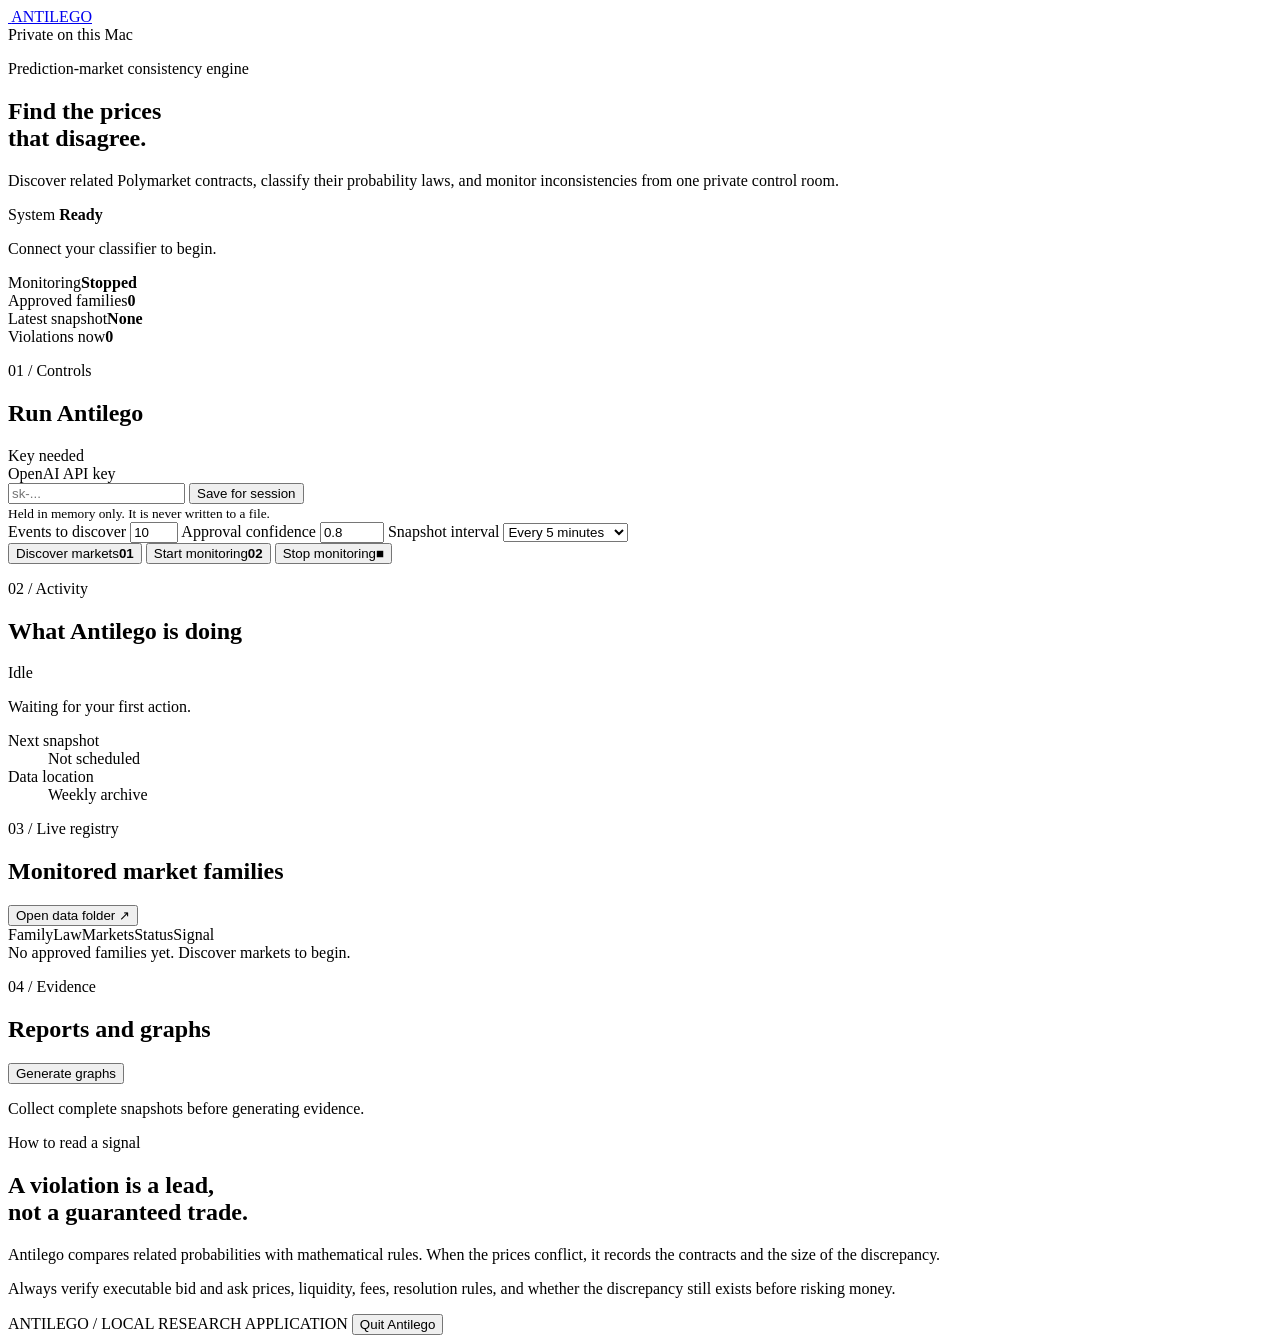
==== antilego/dashboard_static/index.html @ f0362522 "Add private local Antilego dashboard" ====
<!doctype html>
<html lang="en">
  <head>
    <meta charset="UTF-8" />
    <meta name="viewport" content="width=device-width, initial-scale=1" />
    <meta name="theme-color" content="#07100d" />
    <title>Antilego Local</title>
    <link rel="stylesheet" href="/static/app.css" />
    <script src="/static/app.js" defer></script>
  </head>
  <body>
    <header class="topbar">
      <a class="brand" href="#top" aria-label="Antilego dashboard home">
        <img src="/logo.png" alt="" />
        <span>ANTILEGO</span>
      </a>
      <div class="private-badge"><i></i> Private on this Mac</div>
    </header>

    <main id="top">
      <section class="hero">
        <div>
          <p class="eyebrow">Prediction-market consistency engine</p>
          <h1>Find the prices<br />that disagree.</h1>
          <p class="hero-copy">
            Discover related Polymarket contracts, classify their probability laws,
            and monitor inconsistencies from one private control room.
          </p>
        </div>
        <div class="hero-status">
          <span class="status-label">System</span>
          <strong id="hero-status">Ready</strong>
          <p id="hero-message">Connect your classifier to begin.</p>
        </div>
      </section>

      <section class="metrics" aria-label="Current Antilego status">
        <article><span>Monitoring</span><strong id="metric-monitor">Stopped</strong></article>
        <article><span>Approved families</span><strong id="metric-families">0</strong></article>
        <article><span>Latest snapshot</span><strong id="metric-snapshot">None</strong></article>
        <article><span>Violations now</span><strong id="metric-violations">0</strong></article>
      </section>

      <section class="workspace-grid">
        <article class="panel controls-panel">
          <div class="panel-heading">
            <div><p>01 / Controls</p><h2>Run Antilego</h2></div>
            <span id="key-state" class="small-badge">Key needed</span>
          </div>

          <label class="field key-field">
            <span>OpenAI API key</span>
            <div class="input-action">
              <input id="api-key" type="password" autocomplete="off" placeholder="sk-..." />
              <button id="save-key" class="button secondary" type="button">Save for session</button>
            </div>
            <small>Held in memory only. It is never written to a file.</small>
          </label>

          <div class="settings-row">
            <label class="field">
              <span>Events to discover</span>
              <input id="discovery-limit" type="number" min="1" max="50" value="10" />
            </label>
            <label class="field">
              <span>Approval confidence</span>
              <input id="confidence" type="number" min="0" max="1" step="0.05" value="0.8" />
            </label>
            <label class="field">
              <span>Snapshot interval</span>
              <select id="interval">
                <option value="1">Every minute</option>
                <option value="5" selected>Every 5 minutes</option>
                <option value="15">Every 15 minutes</option>
                <option value="30">Every 30 minutes</option>
              </select>
            </label>
          </div>

          <div class="primary-actions">
            <button id="discover" class="button primary" type="button">
              <span>Discover markets</span><b>01</b>
            </button>
            <button id="start-monitor" class="button primary" type="button">
              <span>Start monitoring</span><b>02</b>
            </button>
            <button id="stop-monitor" class="button danger" type="button">
              <span>Stop monitoring</span><b>■</b>
            </button>
          </div>
        </article>

        <article class="panel activity-panel">
          <div class="panel-heading">
            <div><p>02 / Activity</p><h2>What Antilego is doing</h2></div>
            <span id="activity-state" class="small-badge neutral">Idle</span>
          </div>
          <div class="activity-orbit" aria-hidden="true"><i></i><i></i><i></i></div>
          <p id="activity-message" class="activity-message">Waiting for your first action.</p>
          <div class="progress-track"><i id="activity-progress"></i></div>
          <dl class="activity-details">
            <div><dt>Next snapshot</dt><dd id="next-snapshot">Not scheduled</dd></div>
            <div><dt>Data location</dt><dd id="data-location">Weekly archive</dd></div>
          </dl>
        </article>
      </section>

      <section class="panel markets-panel">
        <div class="panel-heading">
          <div><p>03 / Live registry</p><h2>Monitored market families</h2></div>
          <button id="open-folder" class="text-button" type="button">Open data folder ↗</button>
        </div>
        <div class="market-table" role="table" aria-label="Monitored market families">
          <div class="market-row table-header" role="row">
            <span>Family</span><span>Law</span><span>Markets</span><span>Status</span><span>Signal</span>
          </div>
          <div id="market-rows" class="market-rows">
            <div class="empty-state">No approved families yet. Discover markets to begin.</div>
          </div>
        </div>
      </section>

      <section class="panel reports-panel">
        <div class="panel-heading">
          <div><p>04 / Evidence</p><h2>Reports and graphs</h2></div>
          <button id="generate-graphs" class="button secondary" type="button">Generate graphs</button>
        </div>
        <p id="graphs-message" class="section-note">
          Collect complete snapshots before generating evidence.
        </p>
        <div id="graph-grid" class="graph-grid"></div>
      </section>

      <section class="explanation">
        <p>How to read a signal</p>
        <h2>A violation is a lead,<br />not a guaranteed trade.</h2>
        <div class="explanation-grid">
          <p>
            Antilego compares related probabilities with mathematical rules. When the
            prices conflict, it records the contracts and the size of the discrepancy.
          </p>
          <p>
            Always verify executable bid and ask prices, liquidity, fees, resolution
            rules, and whether the discrepancy still exists before risking money.
          </p>
        </div>
      </section>
    </main>

    <footer>
      <span>ANTILEGO / LOCAL RESEARCH APPLICATION</span>
      <button id="quit-app" class="text-button" type="button">Quit Antilego</button>
    </footer>
    <div id="toast" class="toast" role="status" aria-live="polite"></div>
  </body>
</html>
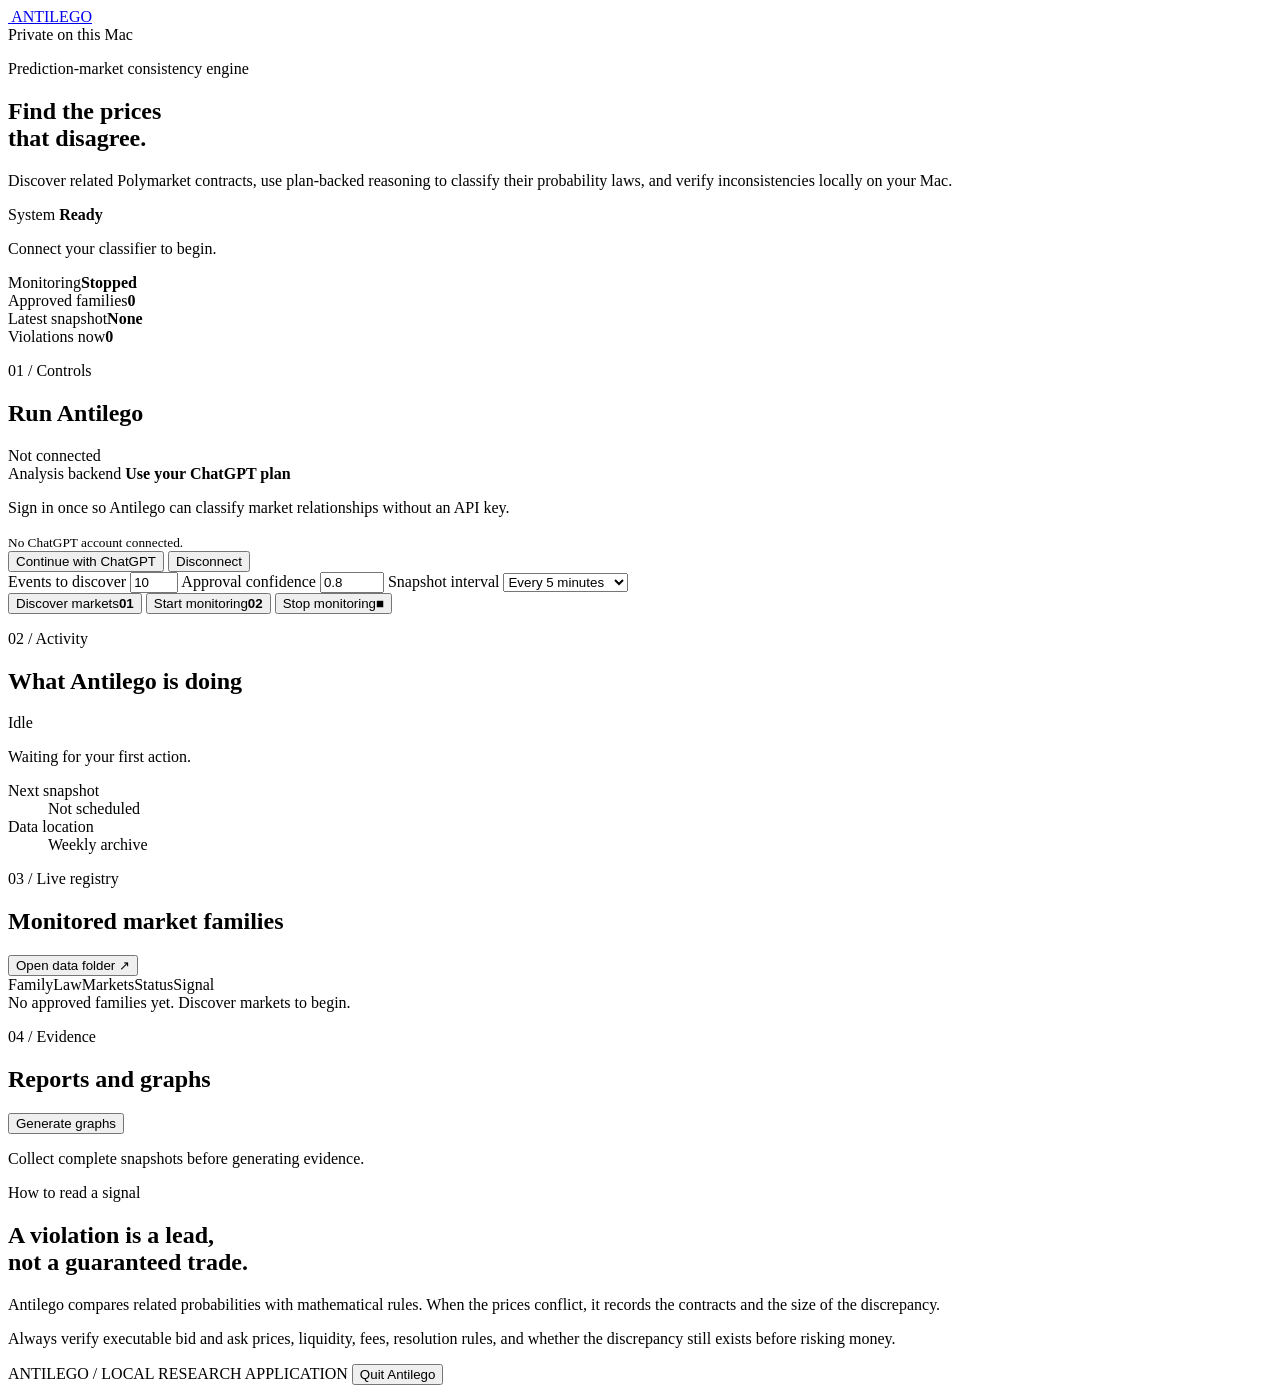
==== commit 718f04de: "Use ChatGPT plan for market classification" ====
--- a/antilego/dashboard_static/index.html
+++ b/antilego/dashboard_static/index.html
@@ -23,8 +23,8 @@
           <p class="eyebrow">Prediction-market consistency engine</p>
           <h1>Find the prices<br />that disagree.</h1>
           <p class="hero-copy">
-            Discover related Polymarket contracts, classify their probability laws,
-            and monitor inconsistencies from one private control room.
+            Discover related Polymarket contracts, use plan-backed reasoning to classify
+            their probability laws, and verify inconsistencies locally on your Mac.
           </p>
         </div>
         <div class="hero-status">
@@ -45,17 +45,25 @@
         <article class="panel controls-panel">
           <div class="panel-heading">
             <div><p>01 / Controls</p><h2>Run Antilego</h2></div>
-            <span id="key-state" class="small-badge">Key needed</span>
+            <span id="account-state" class="small-badge neutral">Not connected</span>
           </div>
 
-          <label class="field key-field">
-            <span>OpenAI API key</span>
-            <div class="input-action">
-              <input id="api-key" type="password" autocomplete="off" placeholder="sk-..." />
-              <button id="save-key" class="button secondary" type="button">Save for session</button>
+          <div class="account-connect">
+            <div class="account-copy">
+              <span>Analysis backend</span>
+              <strong>Use your ChatGPT plan</strong>
+              <p id="account-message">
+                Sign in once so Antilego can classify market relationships without an API key.
+              </p>
+              <small id="account-email">No ChatGPT account connected.</small>
             </div>
-            <small>Held in memory only. It is never written to a file.</small>
-          </label>
+            <div class="account-actions">
+              <button id="connect-chatgpt" class="button primary account-button" type="button">
+                Continue with ChatGPT
+              </button>
+              <button id="disconnect-chatgpt" class="button secondary" type="button">Disconnect</button>
+            </div>
+          </div>
 
           <div class="settings-row">
             <label class="field">
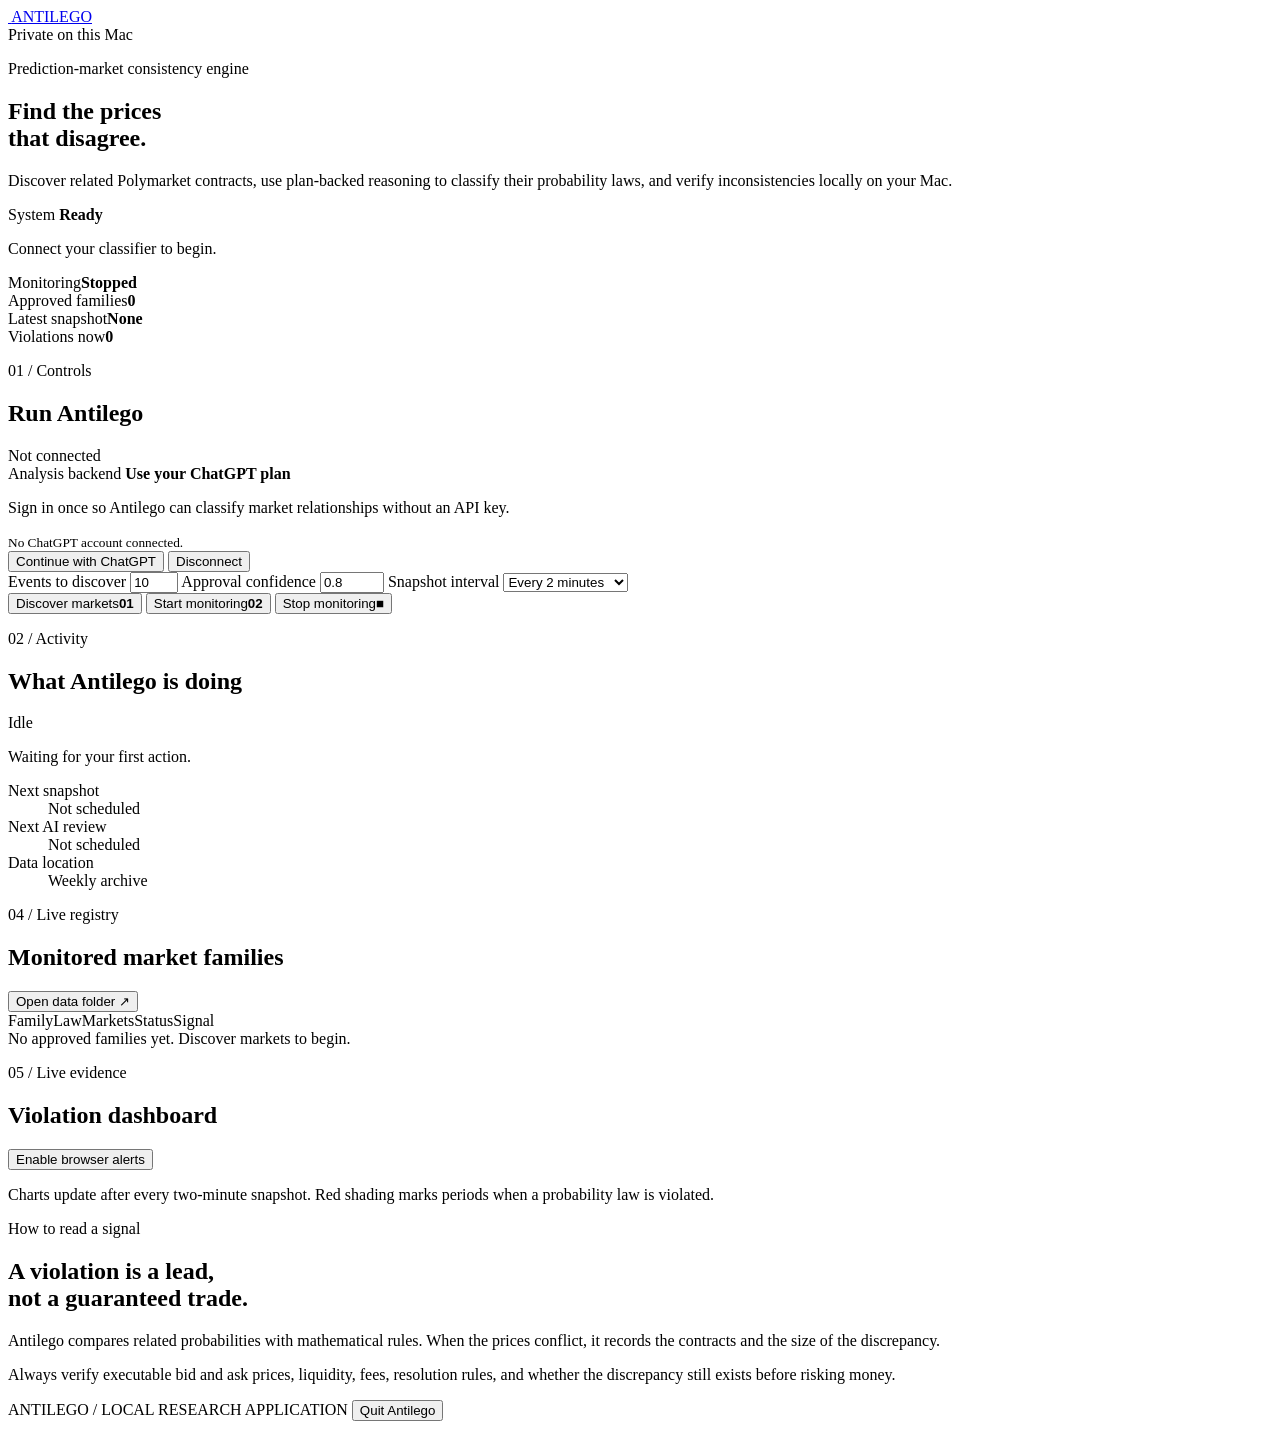
==== commit 0dbe82e7: "Add live monitoring dashboard and approval workflow" ====
--- a/antilego/dashboard_static/index.html
+++ b/antilego/dashboard_static/index.html
@@ -77,8 +77,8 @@
             <label class="field">
               <span>Snapshot interval</span>
               <select id="interval">
-                <option value="1">Every minute</option>
-                <option value="5" selected>Every 5 minutes</option>
+                <option value="2" selected>Every 2 minutes</option>
+                <option value="5">Every 5 minutes</option>
                 <option value="15">Every 15 minutes</option>
                 <option value="30">Every 30 minutes</option>
               </select>
@@ -108,14 +108,32 @@
           <div class="progress-track"><i id="activity-progress"></i></div>
           <dl class="activity-details">
             <div><dt>Next snapshot</dt><dd id="next-snapshot">Not scheduled</dd></div>
+            <div><dt>Next AI review</dt><dd id="next-discovery">Not scheduled</dd></div>
             <div><dt>Data location</dt><dd id="data-location">Weekly archive</dd></div>
           </dl>
         </article>
       </section>
 
+      <section id="approval-panel" class="panel approval-panel" hidden>
+        <div class="panel-heading">
+          <div><p>03 / Review</p><h2>Approve discovered event groups</h2></div>
+          <span id="approval-count" class="small-badge neutral">0 waiting</span>
+        </div>
+        <p class="section-note">
+          Antilego found and classified these groups. Select the ones you want monitored,
+          or approve every eligible group at once.
+        </p>
+        <div id="approval-list" class="approval-list"></div>
+        <div class="approval-actions">
+          <button id="approve-selected" class="button primary" type="button">Approve selected</button>
+          <button id="approve-all" class="button secondary" type="button">Approve all eligible</button>
+          <button id="dismiss-approval" class="text-button" type="button">Dismiss remaining</button>
+        </div>
+      </section>
+
       <section class="panel markets-panel">
         <div class="panel-heading">
-          <div><p>03 / Live registry</p><h2>Monitored market families</h2></div>
+          <div><p>04 / Live registry</p><h2>Monitored market families</h2></div>
           <button id="open-folder" class="text-button" type="button">Open data folder ↗</button>
         </div>
         <div class="market-table" role="table" aria-label="Monitored market families">
@@ -130,11 +148,11 @@
 
       <section class="panel reports-panel">
         <div class="panel-heading">
-          <div><p>04 / Evidence</p><h2>Reports and graphs</h2></div>
-          <button id="generate-graphs" class="button secondary" type="button">Generate graphs</button>
+          <div><p>05 / Live evidence</p><h2>Violation dashboard</h2></div>
+          <button id="enable-notifications" class="button secondary" type="button">Enable browser alerts</button>
         </div>
         <p id="graphs-message" class="section-note">
-          Collect complete snapshots before generating evidence.
+          Charts update after every two-minute snapshot. Red shading marks periods when a probability law is violated.
         </p>
         <div id="graph-grid" class="graph-grid"></div>
       </section>
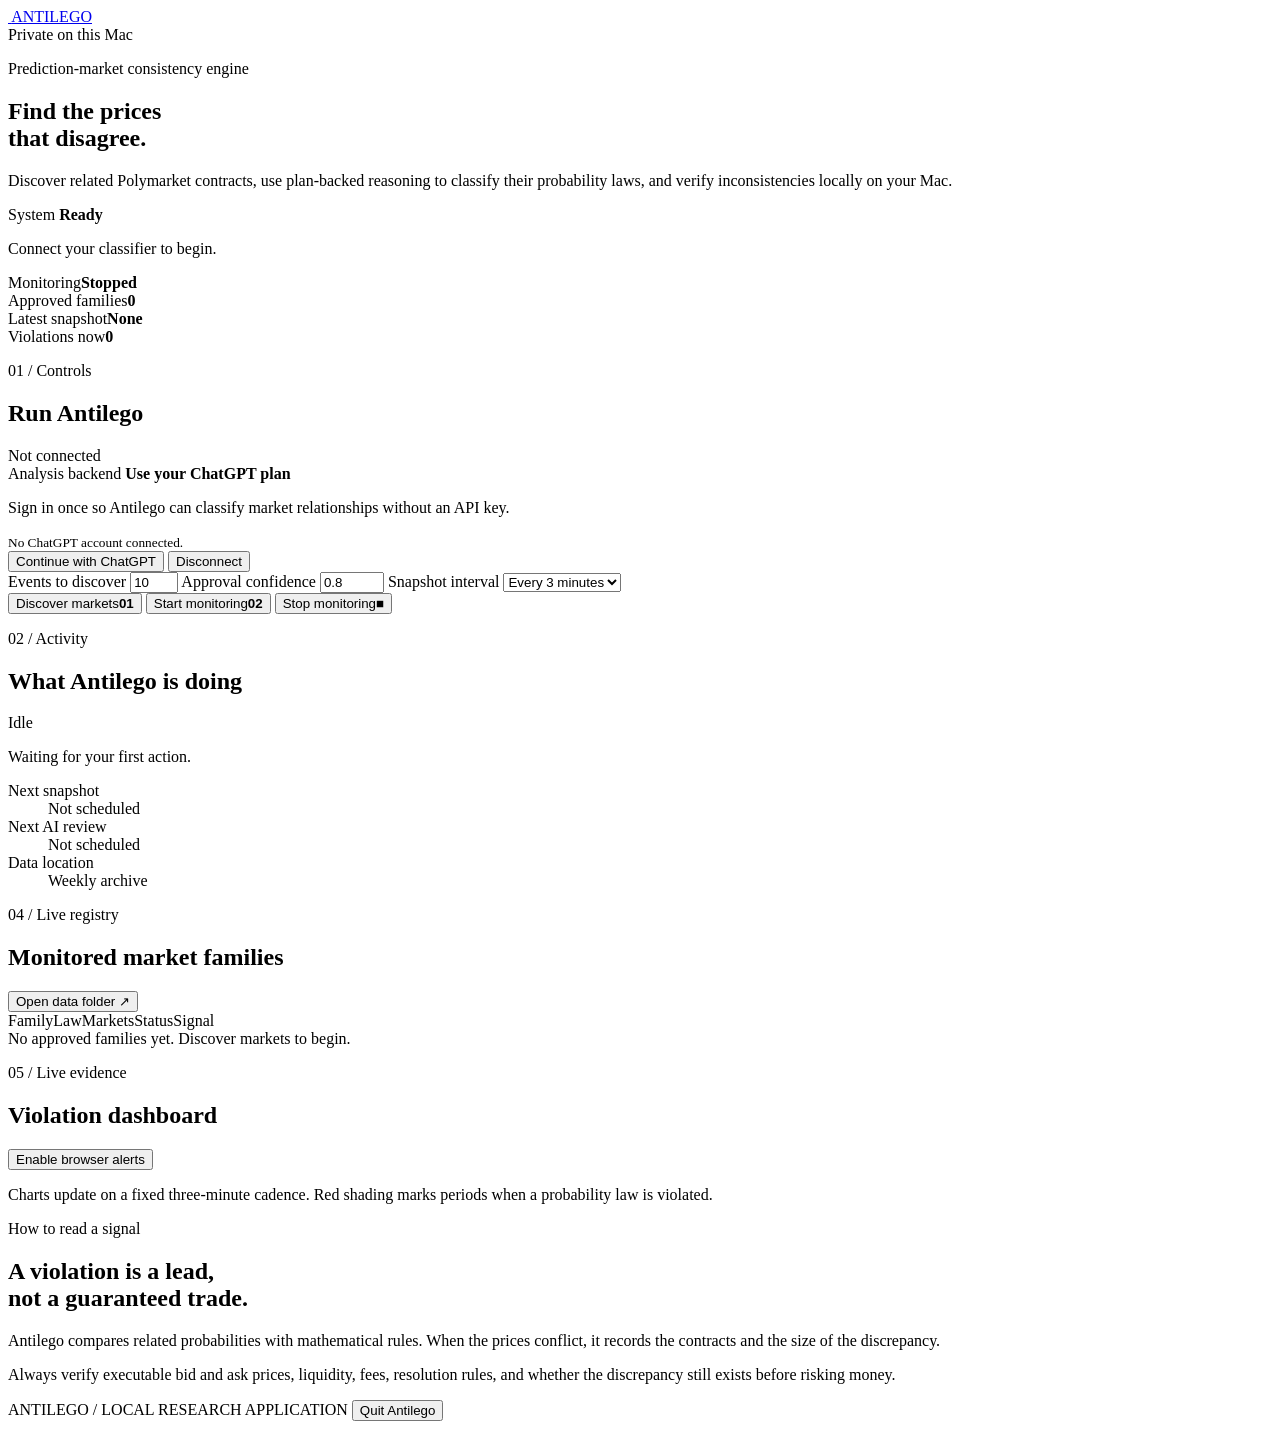
==== commit d5db3d75: "Refine monitoring cadence and chart semantics" ====
--- a/antilego/dashboard_static/index.html
+++ b/antilego/dashboard_static/index.html
@@ -3,7 +3,7 @@
   <head>
     <meta charset="UTF-8" />
     <meta name="viewport" content="width=device-width, initial-scale=1" />
-    <meta name="theme-color" content="#07100d" />
+    <meta name="theme-color" content="#050505" />
     <title>Antilego Local</title>
     <link rel="stylesheet" href="/static/app.css" />
     <script src="/static/app.js" defer></script>
@@ -77,10 +77,7 @@
             <label class="field">
               <span>Snapshot interval</span>
               <select id="interval">
-                <option value="2" selected>Every 2 minutes</option>
-                <option value="5">Every 5 minutes</option>
-                <option value="15">Every 15 minutes</option>
-                <option value="30">Every 30 minutes</option>
+                <option value="3" selected>Every 3 minutes</option>
               </select>
             </label>
           </div>
@@ -152,7 +149,7 @@
           <button id="enable-notifications" class="button secondary" type="button">Enable browser alerts</button>
         </div>
         <p id="graphs-message" class="section-note">
-          Charts update after every two-minute snapshot. Red shading marks periods when a probability law is violated.
+          Charts update on a fixed three-minute cadence. Red shading marks periods when a probability law is violated.
         </p>
         <div id="graph-grid" class="graph-grid"></div>
       </section>
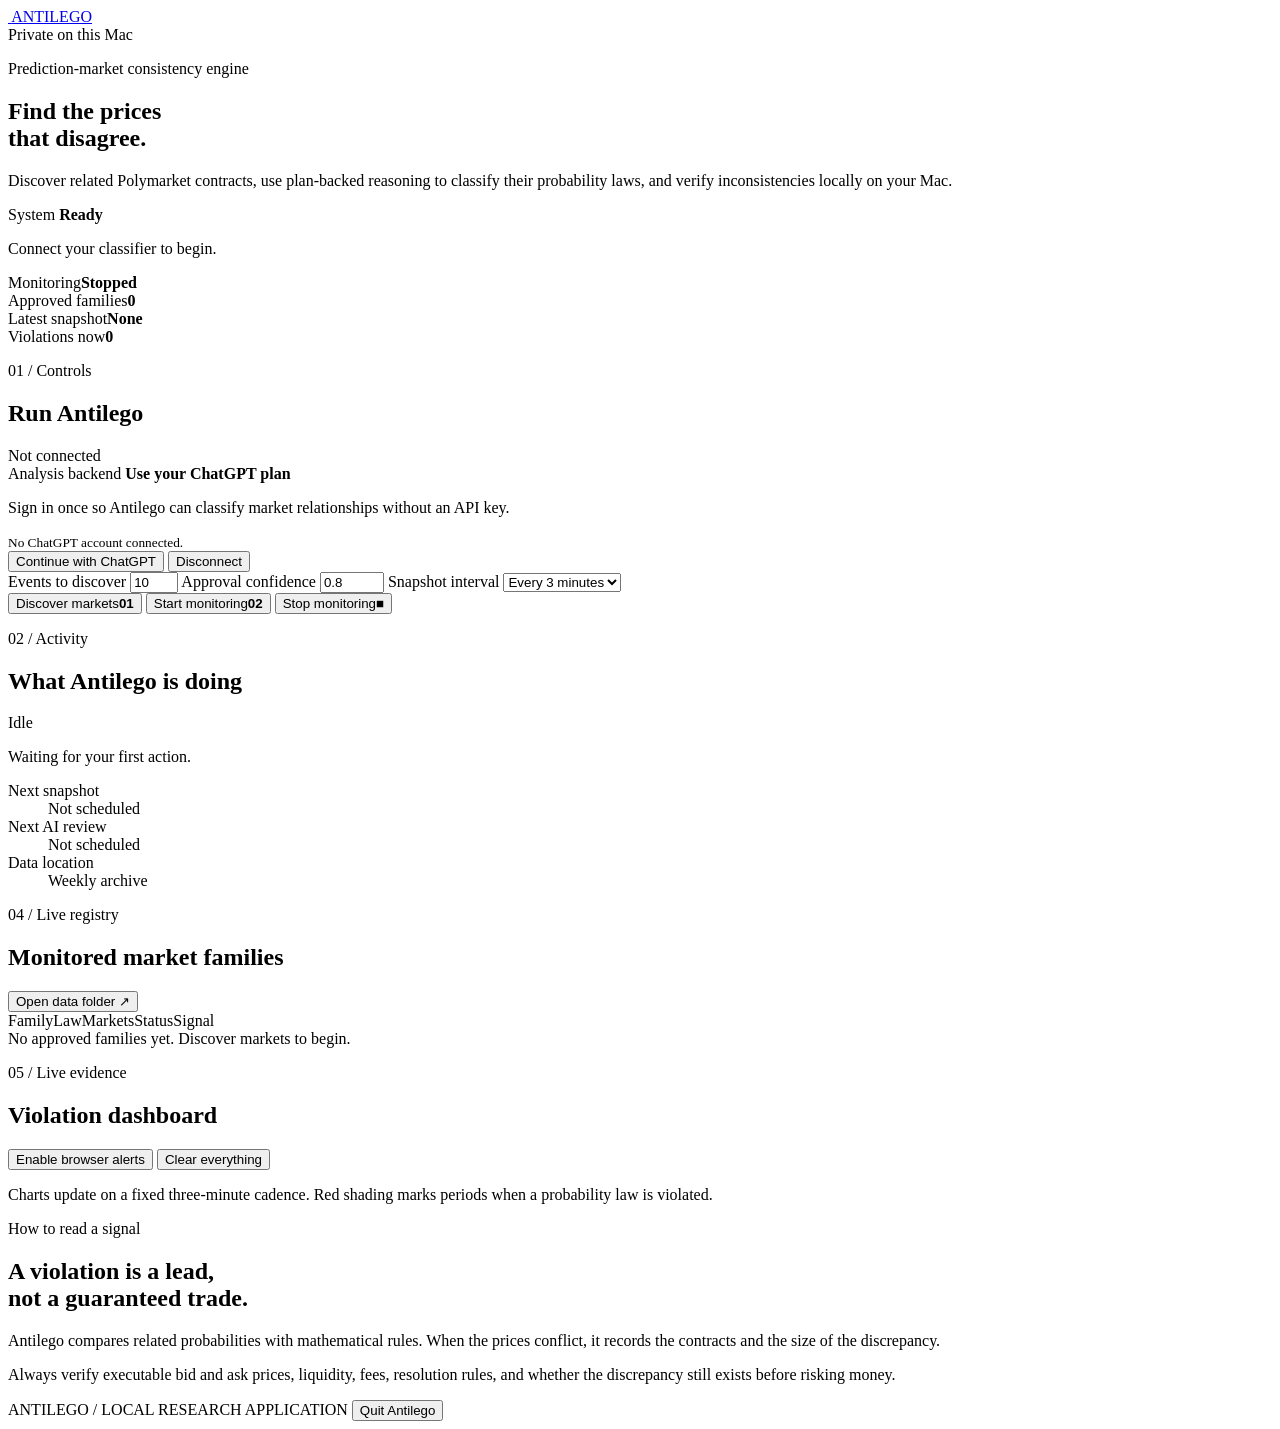
==== commit 0188da23: "Add live data reset controls" ====
--- a/antilego/dashboard_static/index.html
+++ b/antilego/dashboard_static/index.html
@@ -146,7 +146,10 @@
       <section class="panel reports-panel">
         <div class="panel-heading">
           <div><p>05 / Live evidence</p><h2>Violation dashboard</h2></div>
-          <button id="enable-notifications" class="button secondary" type="button">Enable browser alerts</button>
+          <div class="header-actions">
+            <button id="enable-notifications" class="button secondary" type="button">Enable browser alerts</button>
+            <button id="clear-all" class="button danger" type="button">Clear everything</button>
+          </div>
         </div>
         <p id="graphs-message" class="section-note">
           Charts update on a fixed three-minute cadence. Red shading marks periods when a probability law is violated.
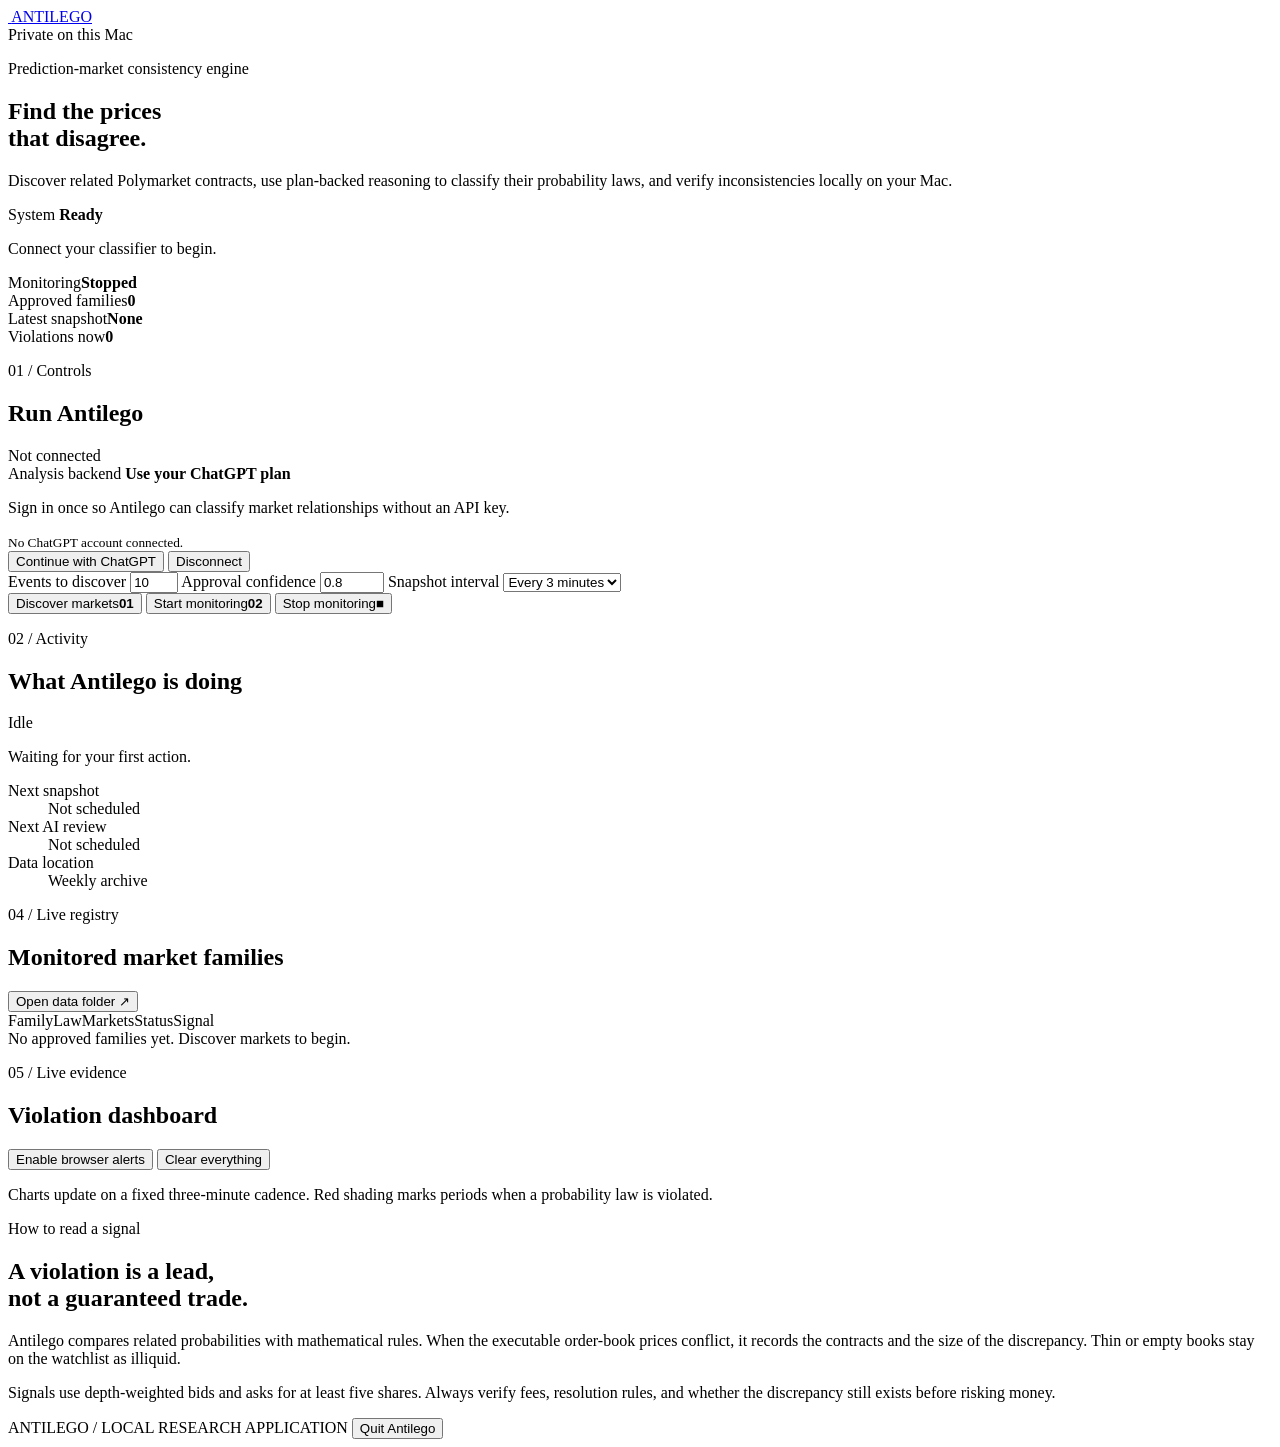
==== commit 809a4843: "Use executable order book prices" ====
--- a/antilego/dashboard_static/index.html
+++ b/antilego/dashboard_static/index.html
@@ -163,11 +163,13 @@
         <div class="explanation-grid">
           <p>
             Antilego compares related probabilities with mathematical rules. When the
-            prices conflict, it records the contracts and the size of the discrepancy.
+            executable order-book prices conflict, it records the contracts and the size
+            of the discrepancy. Thin or empty books stay on the watchlist as illiquid.
           </p>
           <p>
-            Always verify executable bid and ask prices, liquidity, fees, resolution
-            rules, and whether the discrepancy still exists before risking money.
+            Signals use depth-weighted bids and asks for at least five shares. Always
+            verify fees, resolution rules, and whether the discrepancy still exists
+            before risking money.
           </p>
         </div>
       </section>
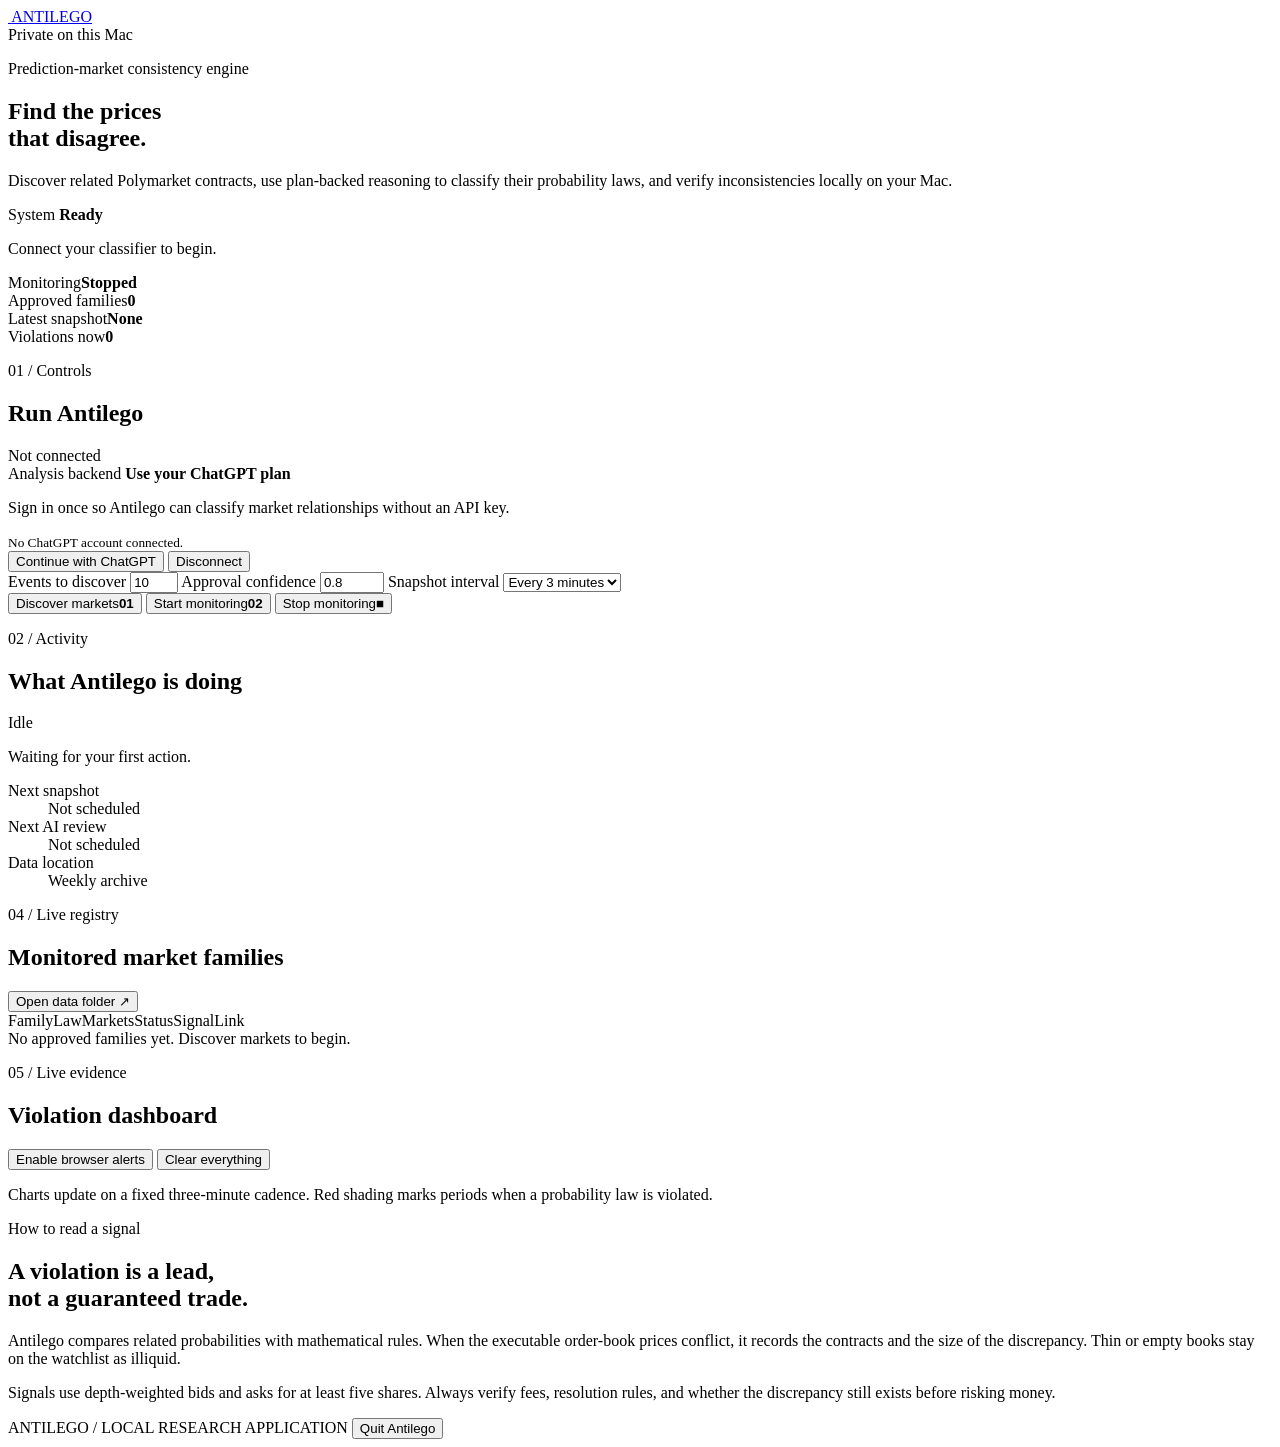
==== commit 7f7966d2: "Link monitored families to Polymarket" ====
--- a/antilego/dashboard_static/index.html
+++ b/antilego/dashboard_static/index.html
@@ -135,7 +135,7 @@
         </div>
         <div class="market-table" role="table" aria-label="Monitored market families">
           <div class="market-row table-header" role="row">
-            <span>Family</span><span>Law</span><span>Markets</span><span>Status</span><span>Signal</span>
+            <span>Family</span><span>Law</span><span>Markets</span><span>Status</span><span>Signal</span><span>Link</span>
           </div>
           <div id="market-rows" class="market-rows">
             <div class="empty-state">No approved families yet. Discover markets to begin.</div>
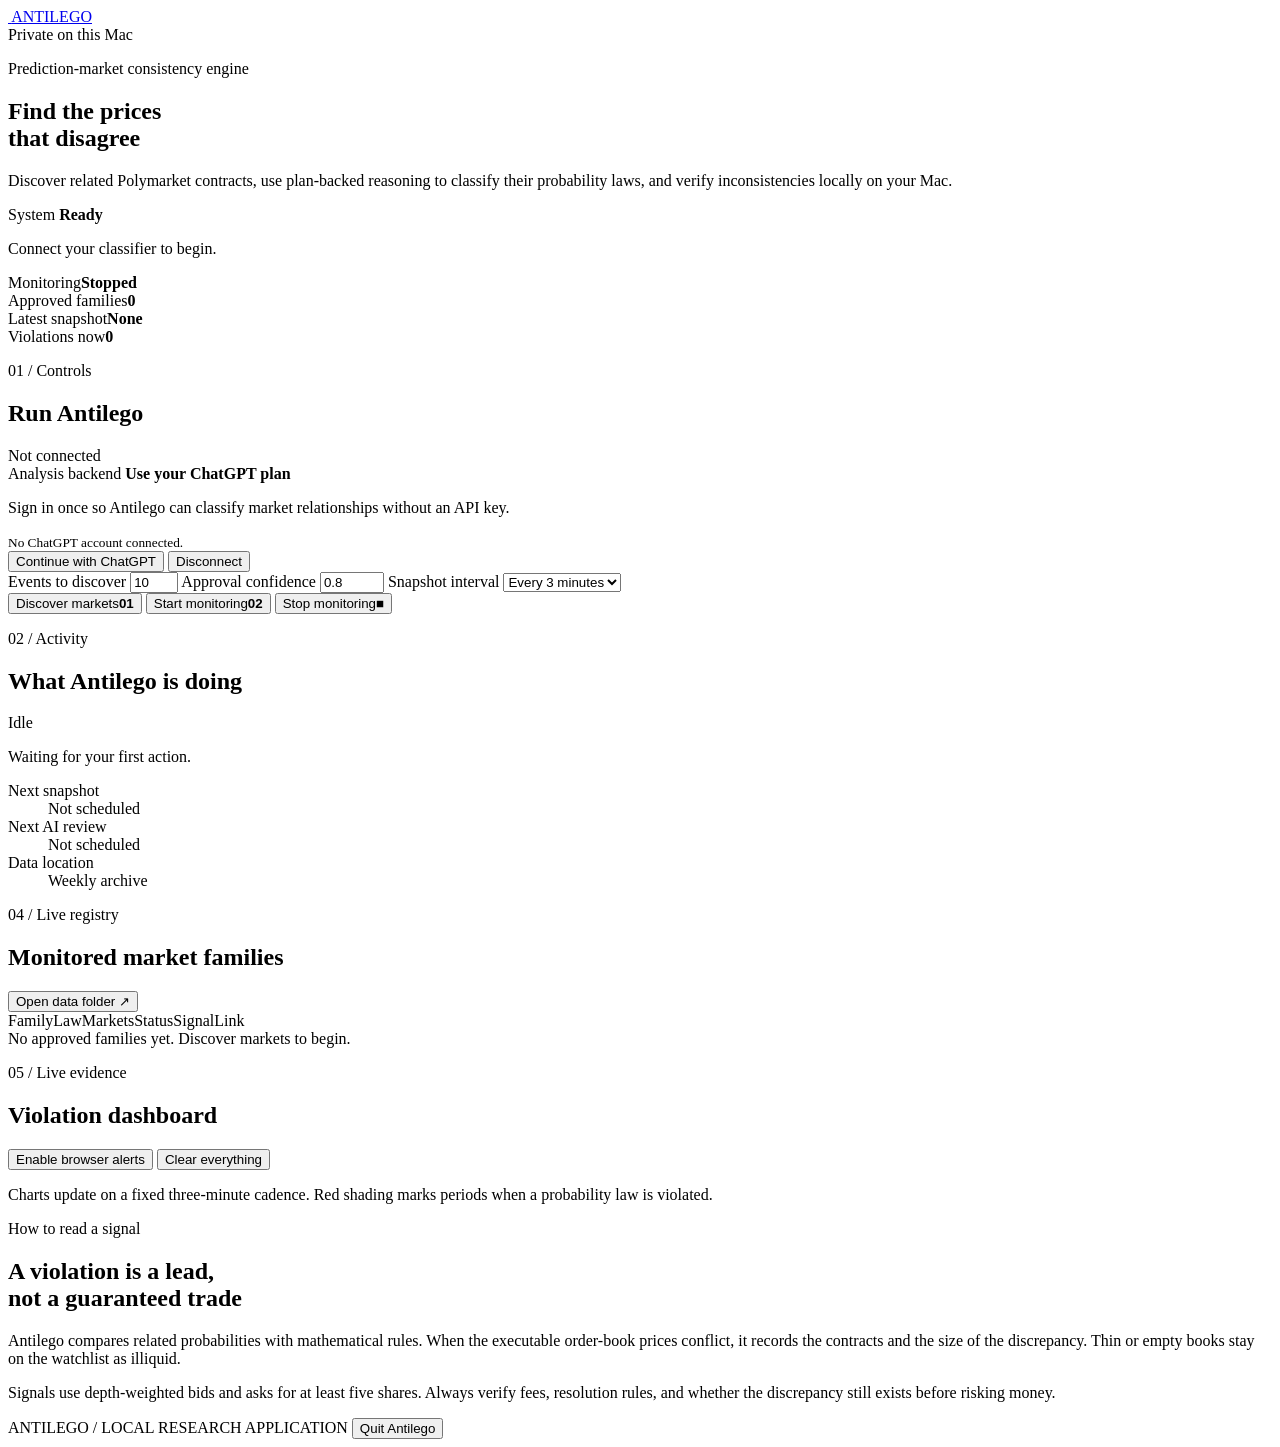
==== commit 12896d07: "Refine Antilego headline typography" ====
--- a/antilego/dashboard_static/index.html
+++ b/antilego/dashboard_static/index.html
@@ -21,7 +21,7 @@
       <section class="hero">
         <div>
           <p class="eyebrow">Prediction-market consistency engine</p>
-          <h1>Find the prices<br />that disagree.</h1>
+          <h1>Find the prices<br />that disagree</h1>
           <p class="hero-copy">
             Discover related Polymarket contracts, use plan-backed reasoning to classify
             their probability laws, and verify inconsistencies locally on your Mac.
@@ -159,7 +159,7 @@
 
       <section class="explanation">
         <p>How to read a signal</p>
-        <h2>A violation is a lead,<br />not a guaranteed trade.</h2>
+        <h2>A violation is a lead,<br />not a guaranteed trade</h2>
         <div class="explanation-grid">
           <p>
             Antilego compares related probabilities with mathematical rules. When the
